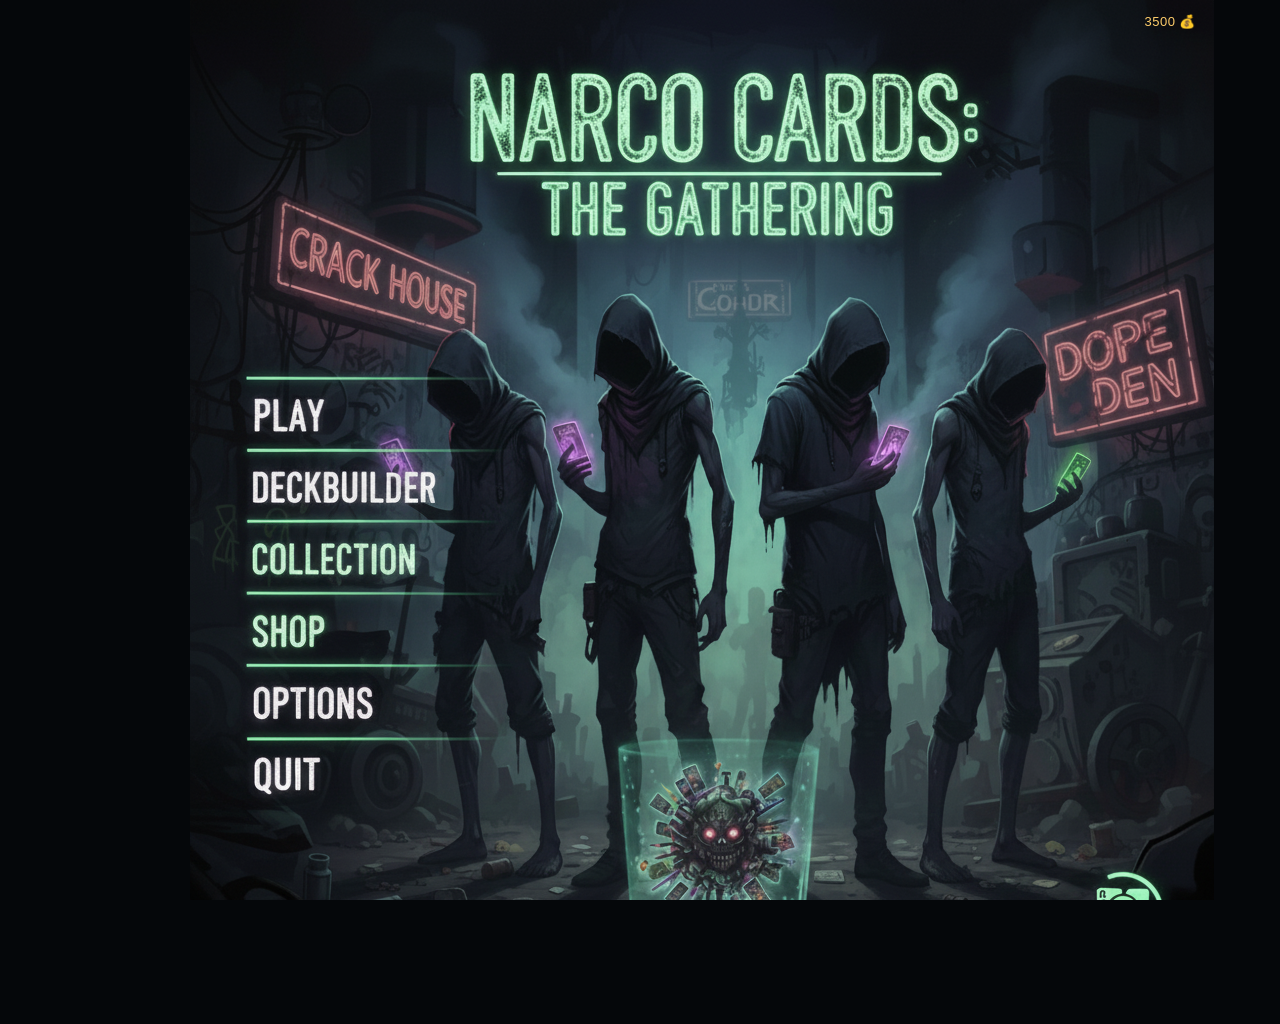
==== index.html @ 759e8625 "Add index.html for GitHub Pages" ====
<!DOCTYPE html>
<html lang="de">
<head>
    <meta charset="UTF-8">
    <meta name="viewport" content="width=device-width, initial-scale=1.0">
    <title>Card Game</title>
    <script>
        // Redirect to the main game file
        window.location.href = './narco-cards-standalone.html';
    </script>
</head>
<body>
    <p>Weiterleitung zum Spiel...</p>
</body>
</html>
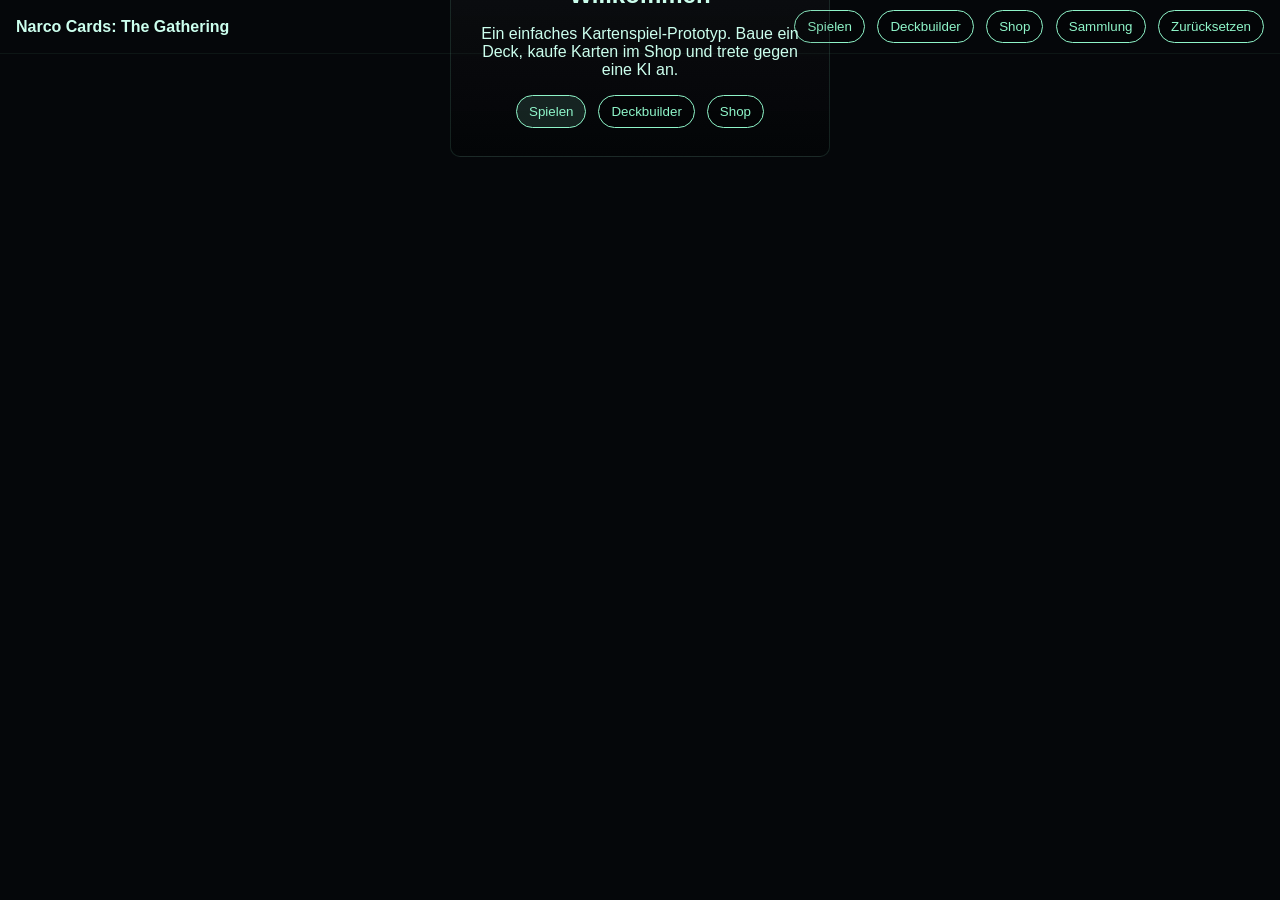
==== commit b3801c81: "feat: initial full-game prototype (index, css, js, README)" ====
--- a/index.html
+++ b/index.html
@@ -1,15 +1,84 @@
-<!DOCTYPE html>
+<!doctype html>
 <html lang="de">
 <head>
-    <meta charset="UTF-8">
-    <meta name="viewport" content="width=device-width, initial-scale=1.0">
-    <title>Card Game</title>
-    <script>
-        // Redirect to the main game file
-        window.location.href = './narco-cards-standalone.html';
-    </script>
+  <meta charset="utf-8">
+  <meta name="viewport" content="width=device-width,initial-scale=1">
+  <title>Narco Cards: The Gathering — Prototype</title>
+  <link rel="stylesheet" href="css/style.css">
 </head>
 <body>
-    <p>Weiterleitung zum Spiel...</p>
+  <div id="app" class="app">
+    <header class="hud">
+      <div class="title">Narco Cards: The Gathering</div>
+      <div class="hud-actions">
+        <button id="btn-play" class="pill-btn">Spielen</button>
+        <button id="btn-deck" class="pill-btn">Deckbuilder</button>
+        <button id="btn-shop" class="pill-btn">Shop</button>
+        <button id="btn-collection" class="pill-btn">Sammlung</button>
+        <button id="btn-reset" class="pill-btn">Zurücksetzen</button>
+      </div>
+    </header>
+
+    <main class="stage">
+      <!-- Main Menu / Intro -->
+      <section id="screen-menu" class="screen active">
+        <div class="menu-card">
+          <h2>Willkommen</h2>
+          <p>Ein einfaches Kartenspiel-Prototyp. Baue ein Deck, kaufe Karten im Shop und trete gegen eine KI an.</p>
+          <div class="menu-actions">
+            <button id="menu-play" class="pill-btn primary">Spielen</button>
+            <button id="menu-deck" class="pill-btn">Deckbuilder</button>
+            <button id="menu-shop" class="pill-btn">Shop</button>
+          </div>
+        </div>
+      </section>
+
+      <!-- Battle Screen -->
+      <section id="screen-battle" class="screen">
+        <div class="battle-wrap">
+          <div class="player-area">
+            <div class="player-stats">
+              <div><strong id="player-name">Spieler</strong></div>
+              <div>LP: <span id="player-hp">30</span></div>
+              <div>Mana: <span id="player-mana">0</span>/<span id="player-maxmana">0</span></div>
+              <div>Credits: <span id="player-credits">0</span></div>
+            </div>
+            <div class="hand" id="player-hand"></div>
+            <div class="battle-controls">
+              <button id="btn-endturn" class="pill-btn">Beenden</button>
+              <button id="btn-surrender" class="pill-btn">Aufgeben</button>
+            </div>
+          </div>
+
+          <div class="opponent-area">
+            <div class="opponent-stats">
+              <div><strong>Gegner (KI)</strong></div>
+              <div>LP: <span id="ai-hp">30</span></div>
+              <div>Mana: <span id="ai-mana">0</span>/<span id="ai-maxmana">0</span></div>
+            </div>
+            <div class="ai-hand" id="ai-hand"></div>
+          </div>
+
+          <div class="log" id="game-log"></div>
+        </div>
+      </section>
+
+      <!-- Deckbuilder / Collection / Shop overlays -->
+      <aside id="overlay" class="overlay">
+        <div class="overlay-header">
+          <h2 id="overlay-title">Overlay</h2>
+          <div>
+            <button id="overlay-close" class="pill-btn">Schließen</button>
+          </div>
+        </div>
+        <div class="overlay-body" id="overlay-body"></div>
+      </aside>
+
+    </main>
+
+    <div id="toast" class="toast" role="status" aria-live="polite"></div>
+  </div>
+
+  <script src="js/game.js"></script>
 </body>
 </html>
--- a/css/style.css
+++ b/css/style.css
@@ -0,0 +1,33 @@
+:root{
+  --bg:#05070a; --neon:#8ff5c9; --muted:#cfe;
+}
+*{box-sizing:border-box}
+html,body,#app{height:100%;}
+body{margin:0;background:var(--bg);color:var(--muted);font-family:Segoe UI,Arial,Helvetica,sans-serif;display:flex;flex-direction:column}
+.hud{display:flex;align-items:center;justify-content:space-between;padding:10px 16px;border-bottom:1px solid rgba(143,245,201,0.06)}
+.title{font-weight:700}
+.hud .pill-btn{margin-left:8px}
+.stage{flex:1;display:flex;align-items:center;justify-content:center;position:relative}
+.screen{position:absolute;inset:0;display:none;align-items:center;justify-content:center}
+.screen.active{display:flex}
+.menu-card{background:linear-gradient(180deg, rgba(255,255,255,0.03), rgba(0,0,0,0.25));padding:28px;border-radius:10px;border:1px solid rgba(143,245,201,0.12);width:380px;text-align:center}
+.menu-card h2{margin:0 0 12px 0}
+.menu-actions{display:flex;gap:12px;justify-content:center;margin-top:12px}
+.pill-btn{background:rgba(0,0,0,0.3);border:1px solid var(--neon);color:var(--neon);padding:8px 12px;border-radius:999px;cursor:pointer}
+.pill-btn.primary{background:rgba(143,245,201,0.12)}
+.overlay{position:fixed;inset:6% 6% 6% 6%;background:var(--bg);border-radius:8px;border:1px solid rgba(143,245,201,0.08);display:none;flex-direction:column;z-index:1000}
+.overlay.active{display:flex}
+.overlay-header{display:flex;justify-content:space-between;padding:12px 16px;border-bottom:1px solid rgba(143,245,201,0.04)}
+.overlay-body{padding:14px;overflow:auto}
+.card-grid{display:grid;grid-template-columns:repeat(auto-fit,minmax(140px,1fr));gap:12px}
+.tc-card{background:linear-gradient(180deg, rgba(255,255,255,0.02), rgba(0,0,0,0.25));padding:10px;border-radius:8px;border:1px solid rgba(143,245,201,0.06);cursor:pointer}
+.tc-card .name{font-weight:700}
+.tc-card .meta{font-size:13px;color:var(--muted);margin-top:6px}
+.hand{display:flex;gap:8px;padding:12px;min-height:120px;align-items:flex-end}
+.hand .tc-card{min-width:110px}
+.battle-wrap{display:flex;flex-direction:column;gap:18px;width:100%;max-width:980px;padding:12px}
+.player-area,.opponent-area{background:rgba(255,255,255,0.02);padding:12px;border-radius:8px;border:1px solid rgba(143,245,201,0.03)}
+.player-stats,.opponent-stats{display:flex;gap:12px;align-items:center}
+.log{margin-top:8px;background:rgba(0,0,0,0.28);padding:8px;border-radius:6px;height:140px;overflow:auto}
+.toast{position:fixed;left:50%;bottom:36px;transform:translateX(-50%);background:rgba(10,20,16,0.94);padding:10px 16px;border-radius:6px;border:1px solid var(--neon);display:none}
+@media (max-width:640px){.menu-card{width:92%}.card-grid{grid-template-columns:repeat(auto-fit,minmax(120px,1fr))}}
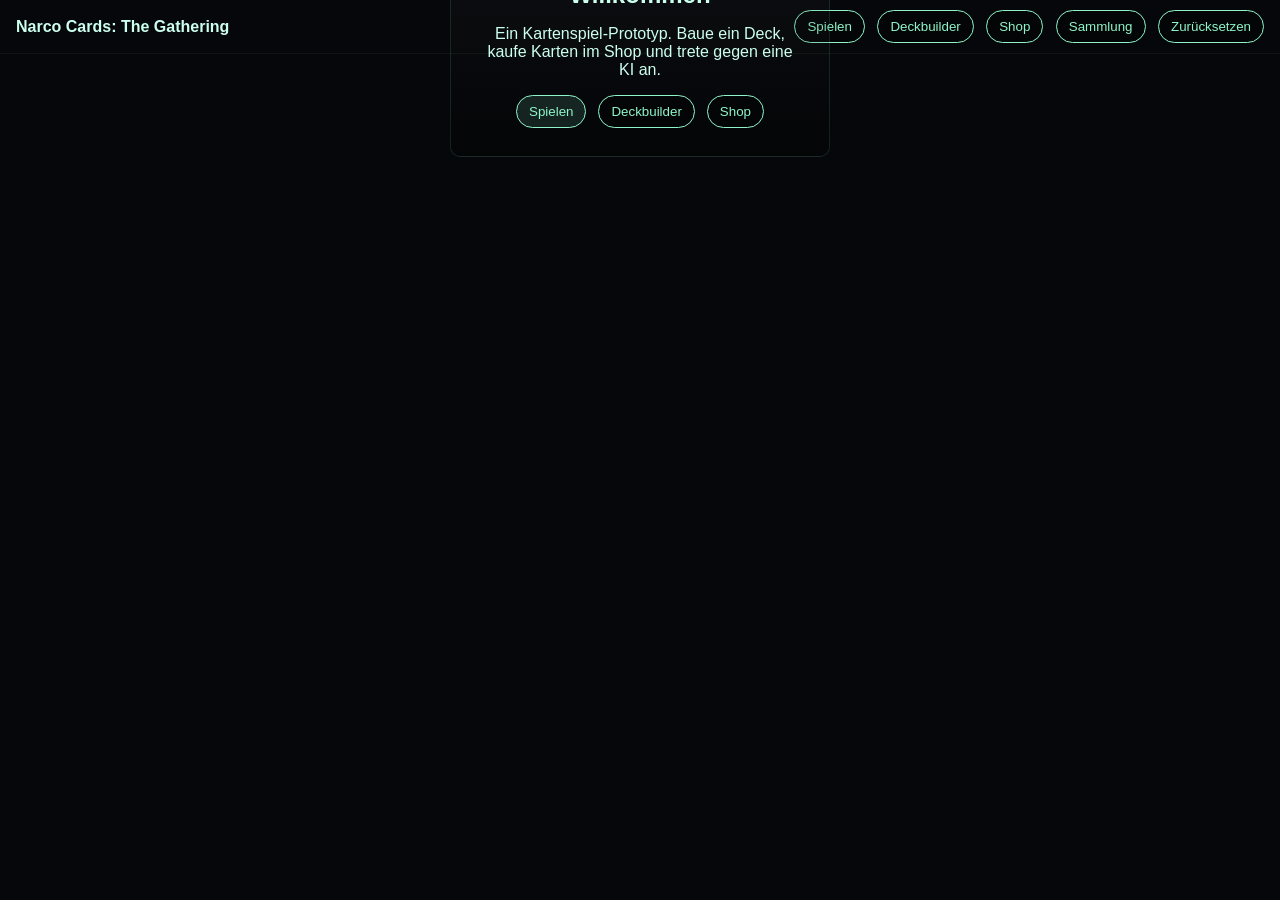
==== commit da8951da: "feat: improve battle engine (board mechanics), drag-drop deckbuilder, AI attacks, UI updates" ====
--- a/index.html
+++ b/index.html
@@ -24,7 +24,7 @@
       <section id="screen-menu" class="screen active">
         <div class="menu-card">
           <h2>Willkommen</h2>
-          <p>Ein einfaches Kartenspiel-Prototyp. Baue ein Deck, kaufe Karten im Shop und trete gegen eine KI an.</p>
+          <p>Ein Kartenspiel-Prototyp. Baue ein Deck, kaufe Karten im Shop und trete gegen eine KI an.</p>
           <div class="menu-actions">
             <button id="menu-play" class="pill-btn primary">Spielen</button>
             <button id="menu-deck" class="pill-btn">Deckbuilder</button>
@@ -36,6 +36,24 @@
       <!-- Battle Screen -->
       <section id="screen-battle" class="screen">
         <div class="battle-wrap">
+          <div class="opponent-area">
+            <div class="opponent-stats">
+              <div><strong>Gegner (KI)</strong></div>
+              <div>LP: <span id="ai-hp">30</span></div>
+              <div>Mana: <span id="ai-mana">0</span>/<span id="ai-maxmana">0</span></div>
+            </div>
+            <div class="board" id="ai-board"></div>
+            <div class="ai-hand" id="ai-hand"></div>
+          </div>
+
+          <div class="log-and-controls">
+            <div class="log" id="game-log"></div>
+            <div class="battle-controls">
+              <button id="btn-endturn" class="pill-btn">Beenden</button>
+              <button id="btn-surrender" class="pill-btn">Aufgeben</button>
+            </div>
+          </div>
+
           <div class="player-area">
             <div class="player-stats">
               <div><strong id="player-name">Spieler</strong></div>
@@ -43,23 +61,9 @@
               <div>Mana: <span id="player-mana">0</span>/<span id="player-maxmana">0</span></div>
               <div>Credits: <span id="player-credits">0</span></div>
             </div>
+            <div class="board" id="player-board"></div>
             <div class="hand" id="player-hand"></div>
-            <div class="battle-controls">
-              <button id="btn-endturn" class="pill-btn">Beenden</button>
-              <button id="btn-surrender" class="pill-btn">Aufgeben</button>
-            </div>
           </div>
-
-          <div class="opponent-area">
-            <div class="opponent-stats">
-              <div><strong>Gegner (KI)</strong></div>
-              <div>LP: <span id="ai-hp">30</span></div>
-              <div>Mana: <span id="ai-mana">0</span>/<span id="ai-maxmana">0</span></div>
-            </div>
-            <div class="ai-hand" id="ai-hand"></div>
-          </div>
-
-          <div class="log" id="game-log"></div>
         </div>
       </section>
 
--- a/css/style.css
+++ b/css/style.css
@@ -25,9 +25,15 @@
 .tc-card .meta{font-size:13px;color:var(--muted);margin-top:6px}
 .hand{display:flex;gap:8px;padding:12px;min-height:120px;align-items:flex-end}
 .hand .tc-card{min-width:110px}
-.battle-wrap{display:flex;flex-direction:column;gap:18px;width:100%;max-width:980px;padding:12px}
-.player-area,.opponent-area{background:rgba(255,255,255,0.02);padding:12px;border-radius:8px;border:1px solid rgba(143,245,201,0.03)}
+.battle-wrap{display:grid;grid-template-columns:1fr 320px 1fr;gap:16px;width:100%;max-width:1100px;padding:12px}
+.player-area,.opponent-area{background:rgba(255,255,255,0.02);padding:12px;border-radius:8px;border:1px solid rgba(143,245,201,0.03);display:flex;flex-direction:column;gap:8px}
+.board{display:flex;gap:8px;min-height:96px;align-items:flex-end}
+.board .unit{background:linear-gradient(180deg, rgba(255,255,255,0.02), rgba(0,0,0,0.2));padding:8px;border-radius:8px;border:1px solid rgba(143,245,201,0.04);min-width:90px;text-align:center;cursor:pointer}
+.board .unit.dead{opacity:0.4;text-decoration:line-through}
 .player-stats,.opponent-stats{display:flex;gap:12px;align-items:center}
-.log{margin-top:8px;background:rgba(0,0,0,0.28);padding:8px;border-radius:6px;height:140px;overflow:auto}
+.log-and-controls{display:flex;flex-direction:column;gap:12px}
+.log{background:rgba(0,0,0,0.28);padding:8px;border-radius:6px;height:220px;overflow:auto}
+.battle-controls{display:flex;gap:8px;justify-content:center}
 .toast{position:fixed;left:50%;bottom:36px;transform:translateX(-50%);background:rgba(10,20,16,0.94);padding:10px 16px;border-radius:6px;border:1px solid var(--neon);display:none}
-@media (max-width:640px){.menu-card{width:92%}.card-grid{grid-template-columns:repeat(auto-fit,minmax(120px,1fr))}}+@media (max-width:960px){.battle-wrap{grid-template-columns:1fr 280px 1fr}}
+@media (max-width:700px){.battle-wrap{grid-template-columns:1fr;}.log{height:140px}}
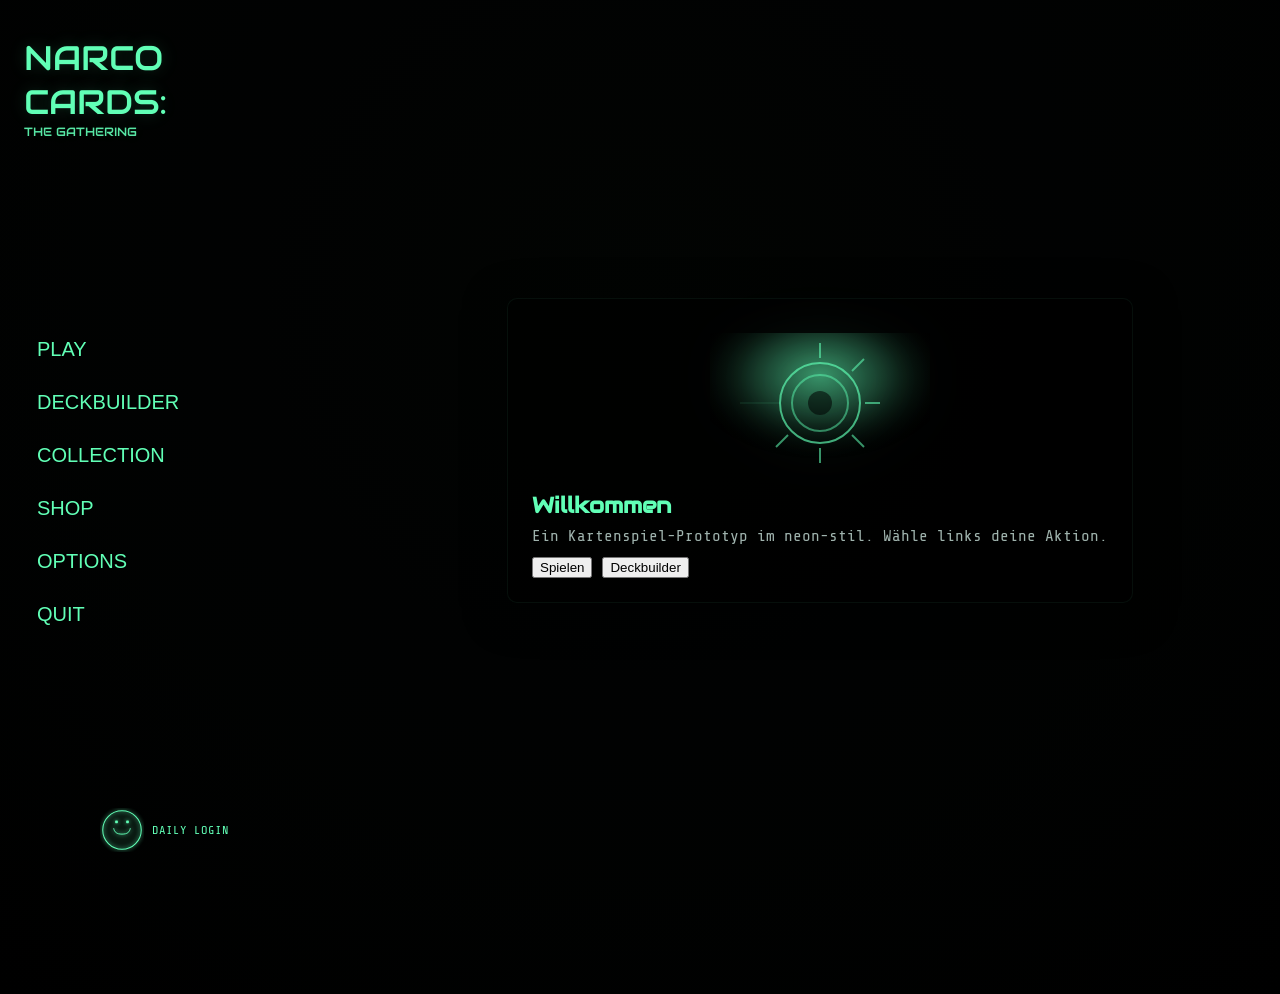
==== commit a295596b: "style: apply full neon turquoise redesign, black background, add holo + daily SVG assets" ====
--- a/index.html
+++ b/index.html
@@ -4,41 +4,56 @@
   <meta charset="utf-8">
   <meta name="viewport" content="width=device-width,initial-scale=1">
   <title>Narco Cards: The Gathering — Prototype</title>
+  <link href="https://fonts.googleapis.com/css2?family=Audiowide&family=Share+Tech+Mono&display=swap" rel="stylesheet">
   <link rel="stylesheet" href="css/style.css">
 </head>
-<body>
+<body class="neon-bg">
   <div id="app" class="app">
-    <header class="hud">
-      <div class="title">Narco Cards: The Gathering</div>
-      <div class="hud-actions">
-        <button id="btn-play" class="pill-btn">Spielen</button>
-        <button id="btn-deck" class="pill-btn">Deckbuilder</button>
-        <button id="btn-shop" class="pill-btn">Shop</button>
-        <button id="btn-collection" class="pill-btn">Sammlung</button>
-        <button id="btn-reset" class="pill-btn">Zurücksetzen</button>
+    <aside class="main-menu">
+      <div class="menu-top">
+        <div class="logo">NARCO CARDS:<span class="sub"> THE GATHERING</span></div>
       </div>
-    </header>
+      <nav class="menu-list">
+        <button id="menu-play" class="menu-item">PLAY</button>
+        <button id="menu-deck" class="menu-item">DECKBUILDER</button>
+        <button id="btn-collection" class="menu-item">COLLECTION</button>
+        <button id="btn-shop" class="menu-item">SHOP</button>
+        <button id="btn-options" class="menu-item">OPTIONS</button>
+        <button id="btn-quit" class="menu-item">QUIT</button>
+      </nav>
+      <div class="menu-footer">
+        <div class="daily">
+          <img src="assets/daily.svg" alt="daily" class="daily-icon">
+          <div class="daily-text">DAILY LOGIN</div>
+        </div>
+      </div>
+    </aside>
 
     <main class="stage">
-      <!-- Main Menu / Intro -->
-      <section id="screen-menu" class="screen active">
-        <div class="menu-card">
+      <!-- Background container (artwork implied) -->
+      <div class="stage-art"></div>
+
+      <!-- Main Menu Screen (centered but dim, user triggered by left menu) -->
+      <section id="screen-menu" class="screen active neon-screen">
+        <div class="menu-card neon-card">
+          <div class="holo-pedestal">
+            <img src="assets/holo.svg" alt="holo" class="holo-svg">
+          </div>
           <h2>Willkommen</h2>
-          <p>Ein Kartenspiel-Prototyp. Baue ein Deck, kaufe Karten im Shop und trete gegen eine KI an.</p>
+          <p>Ein Kartenspiel-Prototyp im neon-stil. Wähle links deine Aktion.</p>
           <div class="menu-actions">
-            <button id="menu-play" class="pill-btn primary">Spielen</button>
-            <button id="menu-deck" class="pill-btn">Deckbuilder</button>
-            <button id="menu-shop" class="pill-btn">Shop</button>
+            <button id="btn-play" class="pill-btn primary">Spielen</button>
+            <button id="btn-deck2" class="pill-btn">Deckbuilder</button>
           </div>
         </div>
       </section>
 
       <!-- Battle Screen -->
       <section id="screen-battle" class="screen">
-        <div class="battle-wrap">
+        <div class="battle-wrap neon-panel">
           <div class="opponent-area">
             <div class="opponent-stats">
-              <div><strong>Gegner (KI)</strong></div>
+              <div class="title-small">Gegner (KI)</div>
               <div>LP: <span id="ai-hp">30</span></div>
               <div>Mana: <span id="ai-mana">0</span>/<span id="ai-maxmana">0</span></div>
             </div>
@@ -47,7 +62,7 @@
           </div>
 
           <div class="log-and-controls">
-            <div class="log" id="game-log"></div>
+            <div class="log neon-log" id="game-log"></div>
             <div class="battle-controls">
               <button id="btn-endturn" class="pill-btn">Beenden</button>
               <button id="btn-surrender" class="pill-btn">Aufgeben</button>
@@ -56,19 +71,19 @@
 
           <div class="player-area">
             <div class="player-stats">
-              <div><strong id="player-name">Spieler</strong></div>
+              <div class="title-small"><strong id="player-name">Spieler</strong></div>
               <div>LP: <span id="player-hp">30</span></div>
               <div>Mana: <span id="player-mana">0</span>/<span id="player-maxmana">0</span></div>
               <div>Credits: <span id="player-credits">0</span></div>
             </div>
-            <div class="board" id="player-board"></div>
+            <div class="board neon-board" id="player-board"></div>
             <div class="hand" id="player-hand"></div>
           </div>
         </div>
       </section>
 
-      <!-- Deckbuilder / Collection / Shop overlays -->
-      <aside id="overlay" class="overlay">
+      <!-- Overlay -->
+      <aside id="overlay" class="overlay neon-overlay">
         <div class="overlay-header">
           <h2 id="overlay-title">Overlay</h2>
           <div>
--- a/css/style.css
+++ b/css/style.css
@@ -1,39 +1,79 @@
 :root{
-  --bg:#05070a; --neon:#8ff5c9; --muted:#cfe;
+  --bg:#000000; /* black background as requested */
+  --neon:#61ffb6; /* main turquoise */
+  --neon-2:#39f0c0; /* brighter accent */
+  --accent:#7bf0ff;
+  --muted:#9fb3ad;
 }
 *{box-sizing:border-box}
-html,body,#app{height:100%;}
-body{margin:0;background:var(--bg);color:var(--muted);font-family:Segoe UI,Arial,Helvetica,sans-serif;display:flex;flex-direction:column}
-.hud{display:flex;align-items:center;justify-content:space-between;padding:10px 16px;border-bottom:1px solid rgba(143,245,201,0.06)}
-.title{font-weight:700}
-.hud .pill-btn{margin-left:8px}
-.stage{flex:1;display:flex;align-items:center;justify-content:center;position:relative}
-.screen{position:absolute;inset:0;display:none;align-items:center;justify-content:center}
+html,body,#app{height:100%}
+body{margin:0;background:var(--bg);font-family: 'Share Tech Mono', monospace;color:var(--neon);overflow:hidden}
+
+/* Left vertical menu */
+.main-menu{position:fixed;left:24px;top:36px;width:280px;bottom:36px;display:flex;flex-direction:column;justify-content:space-between;z-index:30}
+.main-menu .logo{font-family:'Audiowide', cursive;font-size:34px;color:var(--neon);text-shadow:0 0 18px rgba(97,255,182,0.18),0 0 6px rgba(97,255,182,0.06);}
+.main-menu .logo .sub{display:block;font-size:12px;opacity:0.9}
+.menu-list{margin-top:28px;display:flex;flex-direction:column;gap:18px}
+.menu-item{background:transparent;border:none;color:var(--neon);font-size:20px;text-align:left;padding:6px 10px;cursor:pointer;border-left:3px solid transparent;transition:all .12s ease}
+.menu-item:hover{border-left-color:var(--neon-2);transform:translateX(6px);text-shadow:0 0 18px rgba(97,255,182,0.25)}
+.menu-footer{font-size:12px;color:var(--accent);text-align:center;padding:12px 0}
+.daily{display:flex;align-items:center;gap:8px;justify-content:center}
+.daily-icon{width:44px;height:44px}
+.daily-text{font-size:12px;color:var(--neon);letter-spacing:1px}
+
+/* Stage/Background */
+.stage{position:relative;min-height:100vh;padding-left:360px}
+.stage-art{position:absolute;inset:0;background-color:#000;background-image:radial-gradient(circle at 50% 30%, rgba(97,255,182,0.02), rgba(0,0,0,0.6));background-size:cover;filter:brightness(.8);}
+
+/* Grid overlay to mimic blueprint */
+.stage:before{content:"";position:absolute;inset:0;background-image:linear-gradient(rgba(97,255,182,0.02) 1px, transparent 1px), linear-gradient(90deg, rgba(97,255,182,0.02) 1px, transparent 1px);background-size:64px 64px;mix-blend-mode:overlay;pointer-events:none;opacity:0.9}
+
+/* Screens */
+.screen{position:relative;min-height:100vh;display:none;align-items:center;justify-content:center;padding:48px}
 .screen.active{display:flex}
-.menu-card{background:linear-gradient(180deg, rgba(255,255,255,0.03), rgba(0,0,0,0.25));padding:28px;border-radius:10px;border:1px solid rgba(143,245,201,0.12);width:380px;text-align:center}
-.menu-card h2{margin:0 0 12px 0}
-.menu-actions{display:flex;gap:12px;justify-content:center;margin-top:12px}
-.pill-btn{background:rgba(0,0,0,0.3);border:1px solid var(--neon);color:var(--neon);padding:8px 12px;border-radius:999px;cursor:pointer}
-.pill-btn.primary{background:rgba(143,245,201,0.12)}
-.overlay{position:fixed;inset:6% 6% 6% 6%;background:var(--bg);border-radius:8px;border:1px solid rgba(143,245,201,0.08);display:none;flex-direction:column;z-index:1000}
-.overlay.active{display:flex}
-.overlay-header{display:flex;justify-content:space-between;padding:12px 16px;border-bottom:1px solid rgba(143,245,201,0.04)}
-.overlay-body{padding:14px;overflow:auto}
-.card-grid{display:grid;grid-template-columns:repeat(auto-fit,minmax(140px,1fr));gap:12px}
-.tc-card{background:linear-gradient(180deg, rgba(255,255,255,0.02), rgba(0,0,0,0.25));padding:10px;border-radius:8px;border:1px solid rgba(143,245,201,0.06);cursor:pointer}
+
+/* Neon card */
+.menu-card{background:linear-gradient(180deg, rgba(0,0,0,0.55), rgba(0,0,0,0.65));padding:24px;border-radius:10px;border:1px solid rgba(97,255,182,0.06);box-shadow:0 8px 40px rgba(0,0,0,0.7)}
+.menu-card h2{font-family:'Audiowide';font-size:22px;color:var(--neon);margin:0 0 8px}
+.menu-card p{color:var(--muted);margin:0}
+.menu-actions{margin-top:12px;display:flex;gap:10px}
+
+/* Holographic pedestal */
+.holo-pedestal{width:240px;height:160px;margin:0 auto 8px auto;display:flex;align-items:center;justify-content:center}
+.holo-svg{width:220px;height:140px;filter:drop-shadow(0 0 28px rgba(97,255,182,0.18))}
+
+/* Battle layout */
+.battle-wrap{display:grid;grid-template-columns:1fr 360px 1fr;gap:18px;width:calc(100% - 360px);max-width:1200px;margin:auto;z-index:20}
+.neon-panel{background:linear-gradient(180deg, rgba(0,0,0,0.35), rgba(0,0,0,0.45));border-radius:10px;padding:12px;border:1px solid rgba(97,255,182,0.06);box-shadow:0 10px 40px rgba(0,0,0,0.6)}
+.title-small{font-size:13px;color:var(--neon-2)}
+.board{display:flex;gap:10px;min-height:100px;align-items:flex-end}
+.board .unit{background:linear-gradient(180deg, rgba(0,0,0,0.35), rgba(0,0,0,0.6));border-radius:8px;padding:8px;min-width:96px;text-align:center;border:1px solid rgba(97,255,182,0.06);box-shadow:0 6px 12px rgba(0,0,0,0.6);color:var(--neon)}
+.board .unit.can-attack{outline:2px solid rgba(97,255,182,0.14)}
+.hand{display:flex;gap:10px;padding:12px;min-height:120px;align-items:flex-end}
+.tc-card{background:linear-gradient(180deg, rgba(10,20,18,0.05), rgba(0,0,0,0.6));padding:10px;border-radius:6px;border:1px solid rgba(97,255,182,0.04);cursor:pointer;color:var(--neon)}
 .tc-card .name{font-weight:700}
-.tc-card .meta{font-size:13px;color:var(--muted);margin-top:6px}
-.hand{display:flex;gap:8px;padding:12px;min-height:120px;align-items:flex-end}
-.hand .tc-card{min-width:110px}
-.battle-wrap{display:grid;grid-template-columns:1fr 320px 1fr;gap:16px;width:100%;max-width:1100px;padding:12px}
-.player-area,.opponent-area{background:rgba(255,255,255,0.02);padding:12px;border-radius:8px;border:1px solid rgba(143,245,201,0.03);display:flex;flex-direction:column;gap:8px}
-.board{display:flex;gap:8px;min-height:96px;align-items:flex-end}
-.board .unit{background:linear-gradient(180deg, rgba(255,255,255,0.02), rgba(0,0,0,0.2));padding:8px;border-radius:8px;border:1px solid rgba(143,245,201,0.04);min-width:90px;text-align:center;cursor:pointer}
-.board .unit.dead{opacity:0.4;text-decoration:line-through}
-.player-stats,.opponent-stats{display:flex;gap:12px;align-items:center}
-.log-and-controls{display:flex;flex-direction:column;gap:12px}
-.log{background:rgba(0,0,0,0.28);padding:8px;border-radius:6px;height:220px;overflow:auto}
-.battle-controls{display:flex;gap:8px;justify-content:center}
-.toast{position:fixed;left:50%;bottom:36px;transform:translateX(-50%);background:rgba(10,20,16,0.94);padding:10px 16px;border-radius:6px;border:1px solid var(--neon);display:none}
-@media (max-width:960px){.battle-wrap{grid-template-columns:1fr 280px 1fr}}
-@media (max-width:700px){.battle-wrap{grid-template-columns:1fr;}.log{height:140px}}
+.tc-card:hover{transform:translateY(-6px);box-shadow:0 14px 36px rgba(97,255,182,0.12);border-color:var(--neon-2);filter:brightness(1.03)}
+
+/* ATK/HP badges */
+.badge-atk,.badge-hp{position:absolute;bottom:8px;padding:4px 6px;border-radius:6px;font-weight:700;font-size:12px;background:rgba(0,0,0,0.5);border:1px solid rgba(97,255,182,0.06);color:var(--neon)}
+.badge-atk{left:8px}
+.badge-hp{right:8px}
+
+/* Log */
+.neon-log{background:linear-gradient(180deg, rgba(0,0,0,0.25), rgba(0,0,0,0.35));border:1px solid rgba(97,255,182,0.04);padding:12px;border-radius:8px;height:220px;overflow:auto}
+
+/* Overlay */
+.overlay.neon-overlay{border:1px solid rgba(97,255,182,0.08);box-shadow:0 10px 40px rgba(0,0,0,0.6)}
+.overlay-header h2{font-family:'Audiowide';color:var(--neon)}
+.overlay-body{color:var(--muted)}
+
+/* Toast */
+.toast{position:fixed;left:50%;bottom:36px;transform:translateX(-50%);background:rgba(6,14,12,0.95);padding:10px 16px;border-radius:6px;border:1px solid var(--neon);display:none;color:var(--neon)}
+
+/* Small animations */
+@keyframes neonFlicker{0%{opacity:1;filter:drop-shadow(0 0 18px rgba(97,255,182,0.12))}50%{opacity:.95;filter:drop-shadow(0 0 10px rgba(97,255,182,0.08))}100%{opacity:1;filter:drop-shadow(0 0 18px rgba(97,255,182,0.12))}}
+.logo{animation:neonFlicker 3.2s infinite ease-in-out}
+
+/* Responsive */
+@media (max-width:900px){.main-menu{left:12px;width:220px}.battle-wrap{grid-template-columns:1fr 260px 1fr;width:calc(100% - 260px)}}
+@media (max-width:700px){.stage{padding-left:0}.main-menu{position:relative;width:100%;display:flex;flex-direction:row;gap:12px;padding:12px;top:12px}.battle-wrap{grid-template-columns:1fr;gap:8px;width:100%;padding:12px}}
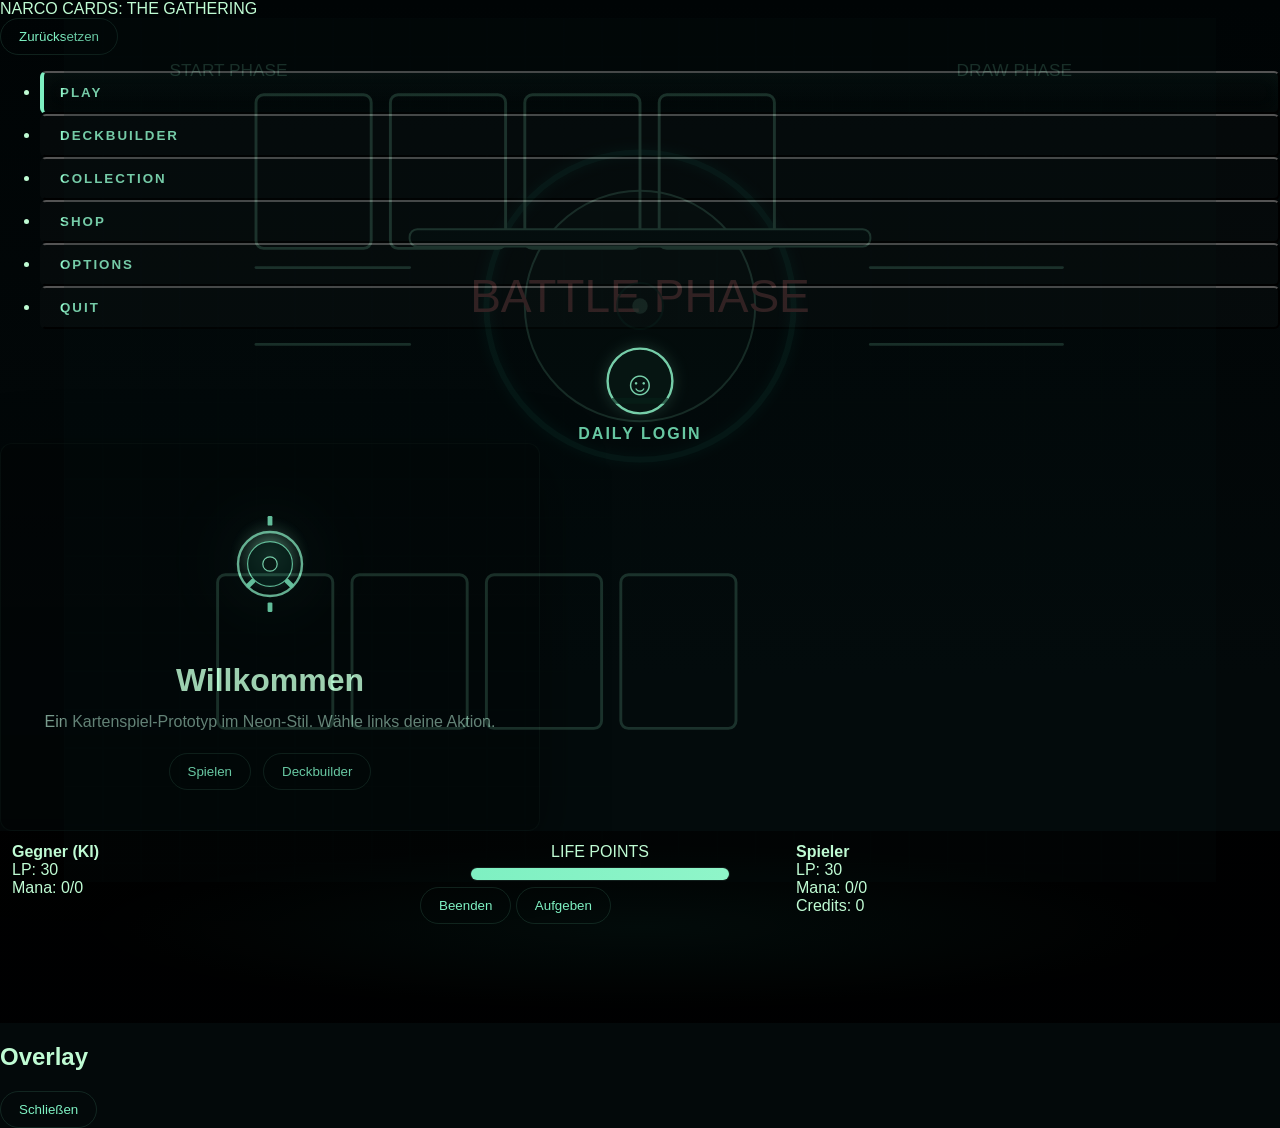
==== commit c2fa73f9: "design: add battleboard diagram and integrate into battle screen; update styles and index" ====
--- a/index.html
+++ b/index.html
@@ -4,56 +4,63 @@
   <meta charset="utf-8">
   <meta name="viewport" content="width=device-width,initial-scale=1">
   <title>Narco Cards: The Gathering — Prototype</title>
-  <link href="https://fonts.googleapis.com/css2?family=Audiowide&family=Share+Tech+Mono&display=swap" rel="stylesheet">
+  <link rel="stylesheet" href="css/menu-style.css">
   <link rel="stylesheet" href="css/style.css">
 </head>
-<body class="neon-bg">
+<body>
   <div id="app" class="app">
-    <aside class="main-menu">
-      <div class="menu-top">
-        <div class="logo">NARCO CARDS:<span class="sub"> THE GATHERING</span></div>
+    <header class="hud">
+      <div class="title">NARCO CARDS: <span class="subtitle">THE GATHERING</span></div>
+      <div class="hud-actions">
+        <button id="btn-reset" class="pill-btn">Zurücksetzen</button>
       </div>
-      <nav class="menu-list">
-        <button id="menu-play" class="menu-item">PLAY</button>
-        <button id="menu-deck" class="menu-item">DECKBUILDER</button>
-        <button id="btn-collection" class="menu-item">COLLECTION</button>
-        <button id="btn-shop" class="menu-item">SHOP</button>
-        <button id="btn-options" class="menu-item">OPTIONS</button>
-        <button id="btn-quit" class="menu-item">QUIT</button>
-      </nav>
-      <div class="menu-footer">
-        <div class="daily">
-          <img src="assets/daily.svg" alt="daily" class="daily-icon">
-          <div class="daily-text">DAILY LOGIN</div>
-        </div>
-      </div>
-    </aside>
+    </header>
 
     <main class="stage">
-      <!-- Background container (artwork implied) -->
-      <div class="stage-art"></div>
+      <!-- Main Menu / Intro with left vertical menu to match design -->
+      <section id="screen-menu" class="screen active menu-screen">
+        <div class="menu-left">
+          <ul class="menu-list">
+            <li><button id="menu-play" class="left-item active">PLAY</button></li>
+            <li><button id="menu-deck" class="left-item">DECKBUILDER</button></li>
+            <li><button id="menu-collection" class="left-item">COLLECTION</button></li>
+            <li><button id="menu-shop" class="left-item">SHOP</button></li>
+            <li><button id="menu-options" class="left-item">OPTIONS</button></li>
+            <li><button id="menu-quit" class="left-item">QUIT</button></li>
+          </ul>
+          <div class="daily-wrap">
+            <img src="assets/daily.svg" alt="Daily" class="daily-svg">
+            <div class="daily-text" id="daily-login">DAILY LOGIN</div>
+          </div>
+        </div>
 
-      <!-- Main Menu Screen (centered but dim, user triggered by left menu) -->
-      <section id="screen-menu" class="screen active neon-screen">
-        <div class="menu-card neon-card">
-          <div class="holo-pedestal">
-            <img src="assets/holo.svg" alt="holo" class="holo-svg">
+        <div class="menu-center">
+          <!-- central art / hologram -->
+          <div class="holo-card">
+            <img src="assets/holo.svg" alt="Hologramm" class="holo-img">
+            <h1>Willkommen</h1>
+            <p>Ein Kartenspiel‑Prototyp im Neon‑Stil. Wähle links deine Aktion.</p>
+            <div class="cta-row">
+              <button id="start-play" class="pill-btn">Spielen</button>
+              <button id="open-deck" class="pill-btn">Deckbuilder</button>
+            </div>
           </div>
-          <h2>Willkommen</h2>
-          <p>Ein Kartenspiel-Prototyp im neon-stil. Wähle links deine Aktion.</p>
-          <div class="menu-actions">
-            <button id="btn-play" class="pill-btn primary">Spielen</button>
-            <button id="btn-deck2" class="pill-btn">Deckbuilder</button>
-          </div>
+        </div>
+
+        <div class="menu-right">
+          <!-- optional right visual, left intentionally empty to match art focus -->
         </div>
       </section>
 
       <!-- Battle Screen -->
       <section id="screen-battle" class="screen">
-        <div class="battle-wrap neon-panel">
+        <!-- battleboard diagram as background layer -->
+        <img src="assets/battleboard.svg" alt="Battle Diagram" class="battle-diagram" aria-hidden="true">
+
+        <div class="battle-wrap">
           <div class="opponent-area">
             <div class="opponent-stats">
-              <div class="title-small">Gegner (KI)</div>
+              <div><strong>Gegner (KI)</strong></div>
               <div>LP: <span id="ai-hp">30</span></div>
               <div>Mana: <span id="ai-mana">0</span>/<span id="ai-maxmana">0</span></div>
             </div>
@@ -62,7 +69,11 @@
           </div>
 
           <div class="log-and-controls">
-            <div class="log neon-log" id="game-log"></div>
+            <div class="life-row">
+              <div class="life-label">LIFE POINTS</div>
+              <div class="life-bar"><div id="life-fill" style="width:100%"></div></div>
+            </div>
+            <div class="log" id="game-log"></div>
             <div class="battle-controls">
               <button id="btn-endturn" class="pill-btn">Beenden</button>
               <button id="btn-surrender" class="pill-btn">Aufgeben</button>
@@ -71,19 +82,19 @@
 
           <div class="player-area">
             <div class="player-stats">
-              <div class="title-small"><strong id="player-name">Spieler</strong></div>
+              <div><strong id="player-name">Spieler</strong></div>
               <div>LP: <span id="player-hp">30</span></div>
               <div>Mana: <span id="player-mana">0</span>/<span id="player-maxmana">0</span></div>
               <div>Credits: <span id="player-credits">0</span></div>
             </div>
-            <div class="board neon-board" id="player-board"></div>
+            <div class="board" id="player-board"></div>
             <div class="hand" id="player-hand"></div>
           </div>
         </div>
       </section>
 
-      <!-- Overlay -->
-      <aside id="overlay" class="overlay neon-overlay">
+      <!-- Deckbuilder / Collection / Shop / Options overlays -->
+      <aside id="overlay" class="overlay">
         <div class="overlay-header">
           <h2 id="overlay-title">Overlay</h2>
           <div>
--- a/css/menu-style.css
+++ b/css/menu-style.css
@@ -0,0 +1,34 @@
+/* Styling to match the provided neon menu design precisely */
+:root{--bg:#020504;--neon:#8ff5c9;--neon-2:#7ef0c2;--accent:#bffbd3;--muted:#9fb3ad}
+*{box-sizing:border-box}
+body{margin:0;background:linear-gradient(180deg,#000405 0%, #03090a 60%);font-family:Segoe UI, Arial, sans-serif;color:var(--accent);}
+.menu-shell{min-height:100vh;display:flex;flex-direction:column}
+.menu-header{padding:14px 18px}
+.title-svg{width:60%;max-width:720px;display:block;margin:0 auto;filter:drop-shadow(0 0 10px rgba(143,245,201,0.25))}
+.menu-topbar{position:fixed;left:12px;top:10px;z-index:60}
+.menu-inline{display:flex;gap:8px}
+.menu-pill{background:rgba(255,255,255,0.06);border-radius:6px;padding:8px 10px;border:1px solid rgba(255,255,255,0.03);color:var(--neon);font-weight:700;cursor:pointer;backdrop-filter: blur(6px)}
+.menu-pill.active{box-shadow:0 6px 28px rgba(126,240,194,0.06);border-color:rgba(126,240,194,0.18);}
+
+.menu-content{display:flex;gap:12px;padding:40px 28px 80px}
+.menu-left-vertical{width:220px;display:flex;flex-direction:column;gap:18px}
+.menu-left-vertical ul{list-style:none;padding:0;margin:0}
+.left-item{display:block;width:100%;text-align:left;padding:12px 16px;border-radius:6px;background:rgba(255,255,255,0.02);border-left:4px solid transparent;color:var(--neon);font-weight:700;letter-spacing:2px;cursor:pointer}
+.left-item.active{border-left-color:var(--neon-2);background:linear-gradient(180deg, rgba(126,240,194,0.03), rgba(0,0,0,0.15));box-shadow:inset 0 0 18px rgba(126,240,194,0.035)}
+.daily-wrap{margin-top:auto;display:flex;flex-direction:column;align-items:center;gap:8px}
+.daily-svg{width:72px;height:72px;filter:drop-shadow(0 0 8px rgba(143,245,201,0.2))}
+.daily-text{color:var(--neon-2);font-weight:700;letter-spacing:2px}
+
+.menu-center-holo{flex:1;display:flex;align-items:flex-start;justify-content:center}
+.holo-card{width:540px;max-width:92%;padding:40px;border-radius:12px;background:linear-gradient(180deg, rgba(0,0,0,0.25), rgba(0,0,0,0.45));border:1px solid rgba(126,240,194,0.04);box-shadow:0 18px 60px rgba(0,0,0,0.6);display:flex;flex-direction:column;align-items:center;gap:10px}
+.holo-img{width:160px;filter:drop-shadow(0 0 40px rgba(126,240,194,0.12))}
+.holo-card h1{margin:8px 0 4px 0;font-size:32px;color:#bffbd3}
+.holo-card p{margin:0;color:rgba(200,255,230,0.6);text-align:center}
+.cta-row{display:flex;gap:12px;margin-top:12px}
+.pill-btn{padding:10px 18px;border-radius:999px;border:1px solid rgba(126,240,194,0.12);background:transparent;color:var(--neon-2);cursor:pointer}
+.pill-btn:hover{background:rgba(126,240,194,0.05)}
+
+/* tooltip visuals */
+.card-tooltip{position:fixed;background:rgba(3,10,8,0.96);color:var(--neon);padding:10px;border-radius:6px;border:1px solid rgba(126,240,194,0.12);max-width:240px;z-index:1200;display:none}
+
+@media (max-width:700px){ .menu-left-vertical{width:86px} .title-svg{width:90%} .holo-card{padding:20px} }
--- a/css/style.css
+++ b/css/style.css
@@ -1,79 +1,10 @@
-:root{
-  --bg:#000000; /* black background as requested */
-  --neon:#61ffb6; /* main turquoise */
-  --neon-2:#39f0c0; /* brighter accent */
-  --accent:#7bf0ff;
-  --muted:#9fb3ad;
-}
-*{box-sizing:border-box}
-html,body,#app{height:100%}
-body{margin:0;background:var(--bg);font-family: 'Share Tech Mono', monospace;color:var(--neon);overflow:hidden}
-
-/* Left vertical menu */
-.main-menu{position:fixed;left:24px;top:36px;width:280px;bottom:36px;display:flex;flex-direction:column;justify-content:space-between;z-index:30}
-.main-menu .logo{font-family:'Audiowide', cursive;font-size:34px;color:var(--neon);text-shadow:0 0 18px rgba(97,255,182,0.18),0 0 6px rgba(97,255,182,0.06);}
-.main-menu .logo .sub{display:block;font-size:12px;opacity:0.9}
-.menu-list{margin-top:28px;display:flex;flex-direction:column;gap:18px}
-.menu-item{background:transparent;border:none;color:var(--neon);font-size:20px;text-align:left;padding:6px 10px;cursor:pointer;border-left:3px solid transparent;transition:all .12s ease}
-.menu-item:hover{border-left-color:var(--neon-2);transform:translateX(6px);text-shadow:0 0 18px rgba(97,255,182,0.25)}
-.menu-footer{font-size:12px;color:var(--accent);text-align:center;padding:12px 0}
-.daily{display:flex;align-items:center;gap:8px;justify-content:center}
-.daily-icon{width:44px;height:44px}
-.daily-text{font-size:12px;color:var(--neon);letter-spacing:1px}
-
-/* Stage/Background */
-.stage{position:relative;min-height:100vh;padding-left:360px}
-.stage-art{position:absolute;inset:0;background-color:#000;background-image:radial-gradient(circle at 50% 30%, rgba(97,255,182,0.02), rgba(0,0,0,0.6));background-size:cover;filter:brightness(.8);}
-
-/* Grid overlay to mimic blueprint */
-.stage:before{content:"";position:absolute;inset:0;background-image:linear-gradient(rgba(97,255,182,0.02) 1px, transparent 1px), linear-gradient(90deg, rgba(97,255,182,0.02) 1px, transparent 1px);background-size:64px 64px;mix-blend-mode:overlay;pointer-events:none;opacity:0.9}
-
-/* Screens */
-.screen{position:relative;min-height:100vh;display:none;align-items:center;justify-content:center;padding:48px}
-.screen.active{display:flex}
-
-/* Neon card */
-.menu-card{background:linear-gradient(180deg, rgba(0,0,0,0.55), rgba(0,0,0,0.65));padding:24px;border-radius:10px;border:1px solid rgba(97,255,182,0.06);box-shadow:0 8px 40px rgba(0,0,0,0.7)}
-.menu-card h2{font-family:'Audiowide';font-size:22px;color:var(--neon);margin:0 0 8px}
-.menu-card p{color:var(--muted);margin:0}
-.menu-actions{margin-top:12px;display:flex;gap:10px}
-
-/* Holographic pedestal */
-.holo-pedestal{width:240px;height:160px;margin:0 auto 8px auto;display:flex;align-items:center;justify-content:center}
-.holo-svg{width:220px;height:140px;filter:drop-shadow(0 0 28px rgba(97,255,182,0.18))}
-
-/* Battle layout */
-.battle-wrap{display:grid;grid-template-columns:1fr 360px 1fr;gap:18px;width:calc(100% - 360px);max-width:1200px;margin:auto;z-index:20}
-.neon-panel{background:linear-gradient(180deg, rgba(0,0,0,0.35), rgba(0,0,0,0.45));border-radius:10px;padding:12px;border:1px solid rgba(97,255,182,0.06);box-shadow:0 10px 40px rgba(0,0,0,0.6)}
-.title-small{font-size:13px;color:var(--neon-2)}
-.board{display:flex;gap:10px;min-height:100px;align-items:flex-end}
-.board .unit{background:linear-gradient(180deg, rgba(0,0,0,0.35), rgba(0,0,0,0.6));border-radius:8px;padding:8px;min-width:96px;text-align:center;border:1px solid rgba(97,255,182,0.06);box-shadow:0 6px 12px rgba(0,0,0,0.6);color:var(--neon)}
-.board .unit.can-attack{outline:2px solid rgba(97,255,182,0.14)}
-.hand{display:flex;gap:10px;padding:12px;min-height:120px;align-items:flex-end}
-.tc-card{background:linear-gradient(180deg, rgba(10,20,18,0.05), rgba(0,0,0,0.6));padding:10px;border-radius:6px;border:1px solid rgba(97,255,182,0.04);cursor:pointer;color:var(--neon)}
-.tc-card .name{font-weight:700}
-.tc-card:hover{transform:translateY(-6px);box-shadow:0 14px 36px rgba(97,255,182,0.12);border-color:var(--neon-2);filter:brightness(1.03)}
-
-/* ATK/HP badges */
-.badge-atk,.badge-hp{position:absolute;bottom:8px;padding:4px 6px;border-radius:6px;font-weight:700;font-size:12px;background:rgba(0,0,0,0.5);border:1px solid rgba(97,255,182,0.06);color:var(--neon)}
-.badge-atk{left:8px}
-.badge-hp{right:8px}
-
-/* Log */
-.neon-log{background:linear-gradient(180deg, rgba(0,0,0,0.25), rgba(0,0,0,0.35));border:1px solid rgba(97,255,182,0.04);padding:12px;border-radius:8px;height:220px;overflow:auto}
-
-/* Overlay */
-.overlay.neon-overlay{border:1px solid rgba(97,255,182,0.08);box-shadow:0 10px 40px rgba(0,0,0,0.6)}
-.overlay-header h2{font-family:'Audiowide';color:var(--neon)}
-.overlay-body{color:var(--muted)}
-
-/* Toast */
-.toast{position:fixed;left:50%;bottom:36px;transform:translateX(-50%);background:rgba(6,14,12,0.95);padding:10px 16px;border-radius:6px;border:1px solid var(--neon);display:none;color:var(--neon)}
-
-/* Small animations */
-@keyframes neonFlicker{0%{opacity:1;filter:drop-shadow(0 0 18px rgba(97,255,182,0.12))}50%{opacity:.95;filter:drop-shadow(0 0 10px rgba(97,255,182,0.08))}100%{opacity:1;filter:drop-shadow(0 0 18px rgba(97,255,182,0.12))}}
-.logo{animation:neonFlicker 3.2s infinite ease-in-out}
-
-/* Responsive */
-@media (max-width:900px){.main-menu{left:12px;width:220px}.battle-wrap{grid-template-columns:1fr 260px 1fr;width:calc(100% - 260px)}}
-@media (max-width:700px){.stage{padding-left:0}.main-menu{position:relative;width:100%;display:flex;flex-direction:row;gap:12px;padding:12px;top:12px}.battle-wrap{grid-template-columns:1fr;gap:8px;width:100%;padding:12px}}
+/* battleboard visuals added and tuned to neon diagram style */
+.battle-diagram{position:absolute;inset:0;margin:auto;max-width:100%;width:90%;height:auto;opacity:0.18;pointer-events:none;filter:grayscale(10%) drop-shadow(0 8px 40px rgba(0,255,180,0.02));}
+.battle-wrap{position:relative;display:grid;grid-template-columns:1fr 360px 1fr;gap:16px;width:100%;max-width:1200px;padding:12px;z-index:2}
+.life-row{display:flex;flex-direction:column;align-items:center;gap:6px;margin-bottom:6px}
+.life-bar{width:260px;height:14px;background:rgba(255,255,255,0.04);border-radius:8px;border:1px solid rgba(143,245,201,0.06);overflow:hidden}
+.life-bar #life-fill{height:100%;background:linear-gradient(90deg,#7ef0c2,#8ff5c9);width:50%}
+/* ensure boards sit above background diagram */
+.board{display:flex;gap:8px;min-height:96px;align-items:flex-end;z-index:3}
+/* tweak other styles for stronger neon contrast on battle screen */
+.screen#screen-battle{background:radial-gradient(ellipse at center, rgba(0,15,10,0.35) 0%, rgba(0,0,0,0.95) 60%)}
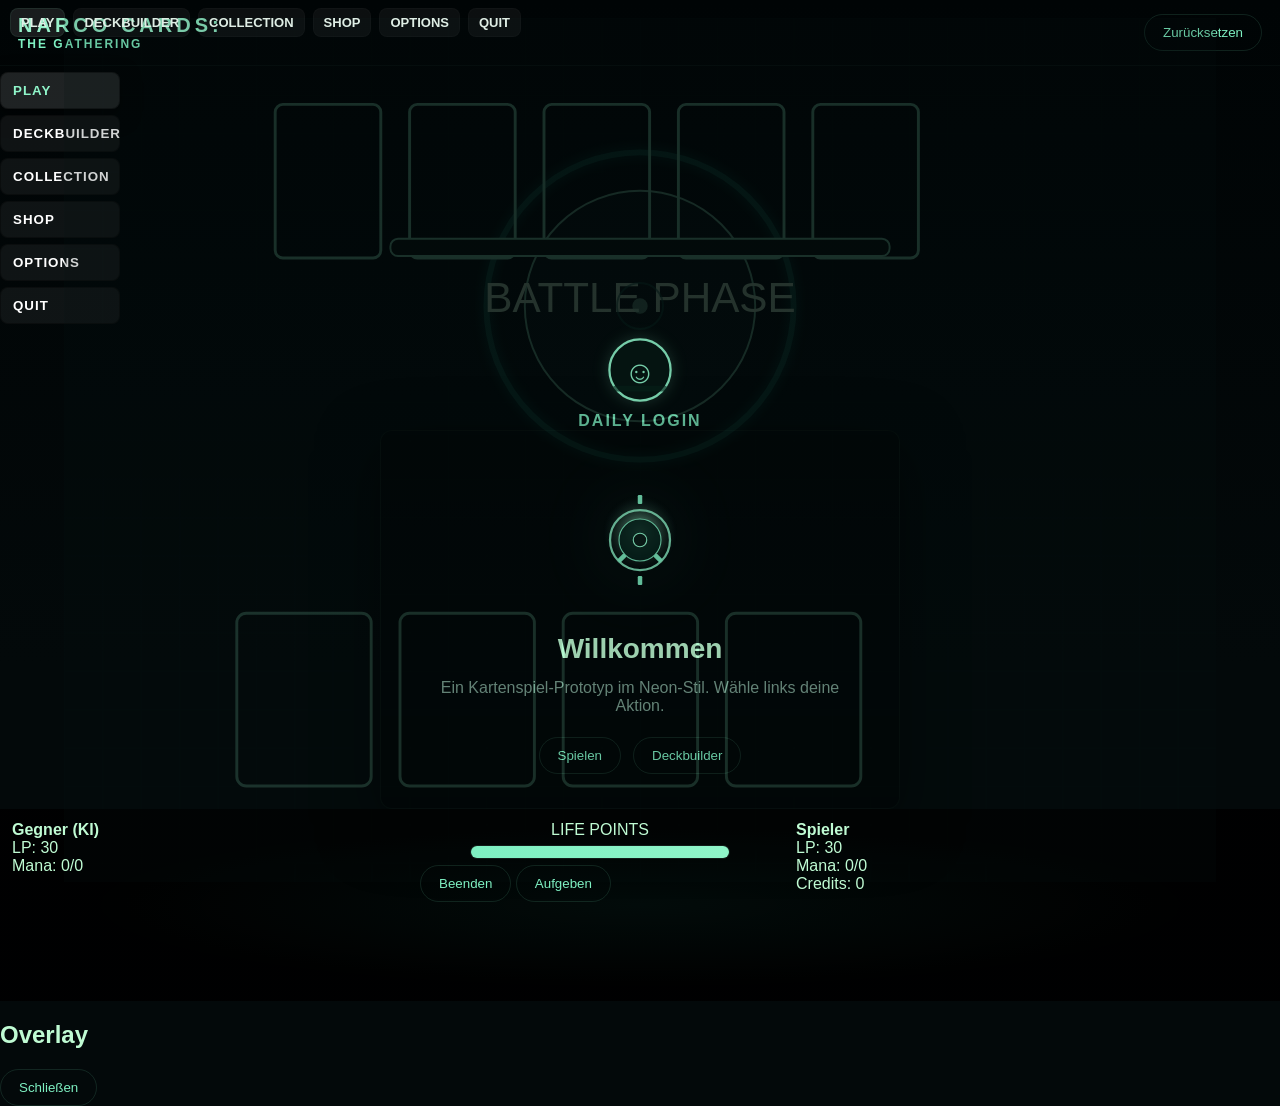
==== commit af7be018: "ui: refine menu visuals and replace battleboard with clean diagram (no arrows/labels); update index " ====
--- a/index.html
+++ b/index.html
@@ -15,6 +15,18 @@
         <button id="btn-reset" class="pill-btn">Zurücksetzen</button>
       </div>
     </header>
+
+    <!-- top small pillbar to match mobile screenshot -->
+    <div class="menu-topbar-fixed">
+      <nav class="menu-inline">
+        <button class="menu-pill active" data-target="play">PLAY</button>
+        <button class="menu-pill" data-target="deck">DECKBUILDER</button>
+        <button class="menu-pill" data-target="collection">COLLECTION</button>
+        <button class="menu-pill" data-target="shop">SHOP</button>
+        <button class="menu-pill" data-target="options">OPTIONS</button>
+        <button class="menu-pill" data-target="quit">QUIT</button>
+      </nav>
+    </div>
 
     <main class="stage">
       <!-- Main Menu / Intro with left vertical menu to match design -->
@@ -54,7 +66,7 @@
 
       <!-- Battle Screen -->
       <section id="screen-battle" class="screen">
-        <!-- battleboard diagram as background layer -->
+        <!-- clean battleboard diagram as background layer (no arrows/labels) -->
         <img src="assets/battleboard.svg" alt="Battle Diagram" class="battle-diagram" aria-hidden="true">
 
         <div class="battle-wrap">
--- a/css/menu-style.css
+++ b/css/menu-style.css
@@ -1,34 +1,48 @@
-/* Styling to match the provided neon menu design precisely */
+/* Styling to match the neon menu design and the clean battleboard background */
 :root{--bg:#020504;--neon:#8ff5c9;--neon-2:#7ef0c2;--accent:#bffbd3;--muted:#9fb3ad}
 *{box-sizing:border-box}
 body{margin:0;background:linear-gradient(180deg,#000405 0%, #03090a 60%);font-family:Segoe UI, Arial, sans-serif;color:var(--accent);}
 .menu-shell{min-height:100vh;display:flex;flex-direction:column}
-.menu-header{padding:14px 18px}
-.title-svg{width:60%;max-width:720px;display:block;margin:0 auto;filter:drop-shadow(0 0 10px rgba(143,245,201,0.25))}
-.menu-topbar{position:fixed;left:12px;top:10px;z-index:60}
+.hud{display:flex;align-items:center;justify-content:space-between;padding:14px 18px;border-bottom:1px solid rgba(143,245,201,0.03)}
+.title{font-weight:900;letter-spacing:4px;color:var(--neon);font-size:20px}
+.title .subtitle{display:block;font-size:12px;color:var(--neon-2);letter-spacing:2px}
+
+/* top small pillbar fixed to top-left like screenshot */
+.menu-topbar-fixed{position:fixed;left:10px;top:8px;z-index:200}
 .menu-inline{display:flex;gap:8px}
-.menu-pill{background:rgba(255,255,255,0.06);border-radius:6px;padding:8px 10px;border:1px solid rgba(255,255,255,0.03);color:var(--neon);font-weight:700;cursor:pointer;backdrop-filter: blur(6px)}
-.menu-pill.active{box-shadow:0 6px 28px rgba(126,240,194,0.06);border-color:rgba(126,240,194,0.18);}
+.menu-pill{background:rgba(200,200,200,0.06);border-radius:8px;padding:6px 10px;border:1px solid rgba(255,255,255,0.02);color:#dfeee5;font-weight:700;cursor:pointer;font-size:13px}
+.menu-pill.active{background:rgba(200,200,200,0.12);box-shadow:none;border-color:rgba(126,240,194,0.08)}
 
-.menu-content{display:flex;gap:12px;padding:40px 28px 80px}
+.menu-content{display:flex;gap:12px;padding:80px 28px 80px}
 .menu-left-vertical{width:220px;display:flex;flex-direction:column;gap:18px}
-.menu-left-vertical ul{list-style:none;padding:0;margin:0}
-.left-item{display:block;width:100%;text-align:left;padding:12px 16px;border-radius:6px;background:rgba(255,255,255,0.02);border-left:4px solid transparent;color:var(--neon);font-weight:700;letter-spacing:2px;cursor:pointer}
-.left-item.active{border-left-color:var(--neon-2);background:linear-gradient(180deg, rgba(126,240,194,0.03), rgba(0,0,0,0.15));box-shadow:inset 0 0 18px rgba(126,240,194,0.035)}
-.daily-wrap{margin-top:auto;display:flex;flex-direction:column;align-items:center;gap:8px}
-.daily-svg{width:72px;height:72px;filter:drop-shadow(0 0 8px rgba(143,245,201,0.2))}
+.menu-list{list-style:none;padding:0;margin:0}
+
+/* left stacked rounded pills like screenshot */
+.left-item{display:block;width:120px;text-align:left;padding:10px 12px;border-radius:8px;background:rgba(255,255,255,0.06);color:#fff;font-weight:700;letter-spacing:1px;cursor:pointer;border:1px solid rgba(0,0,0,0.35);margin:6px 0}
+.left-item.active{background:rgba(255,255,255,0.12);color:var(--neon);box-shadow:0 6px 20px rgba(0,0,0,0.5);}
+
+.daily-wrap{margin-top:12px;display:flex;flex-direction:column;align-items:center;gap:8px}
+.daily-svg{width:68px;height:68px;filter:drop-shadow(0 0 8px rgba(143,245,201,0.2))}
 .daily-text{color:var(--neon-2);font-weight:700;letter-spacing:2px}
 
-.menu-center-holo{flex:1;display:flex;align-items:flex-start;justify-content:center}
-.holo-card{width:540px;max-width:92%;padding:40px;border-radius:12px;background:linear-gradient(180deg, rgba(0,0,0,0.25), rgba(0,0,0,0.45));border:1px solid rgba(126,240,194,0.04);box-shadow:0 18px 60px rgba(0,0,0,0.6);display:flex;flex-direction:column;align-items:center;gap:10px}
-.holo-img{width:160px;filter:drop-shadow(0 0 40px rgba(126,240,194,0.12))}
-.holo-card h1{margin:8px 0 4px 0;font-size:32px;color:#bffbd3}
+.menu-center{flex:1;display:flex;align-items:flex-start;justify-content:center}
+.holo-card{width:520px;max-width:92%;padding:34px;border-radius:12px;background:linear-gradient(180deg, rgba(0,0,0,0.25), rgba(0,0,0,0.45));border:1px solid rgba(126,240,194,0.03);box-shadow:0 18px 60px rgba(0,0,0,0.6);display:flex;flex-direction:column;align-items:center;gap:10px}
+.holo-img{width:150px;filter:drop-shadow(0 0 40px rgba(126,240,194,0.12))}
+.holo-card h1{margin:8px 0 4px 0;font-size:28px;color:#bffbd3}
 .holo-card p{margin:0;color:rgba(200,255,230,0.6);text-align:center}
 .cta-row{display:flex;gap:12px;margin-top:12px}
 .pill-btn{padding:10px 18px;border-radius:999px;border:1px solid rgba(126,240,194,0.12);background:transparent;color:var(--neon-2);cursor:pointer}
 .pill-btn:hover{background:rgba(126,240,194,0.05)}
 
-/* tooltip visuals */
+/* battleboard visuals */
+.battle-diagram{position:absolute;inset:0;margin:auto;max-width:100%;width:90%;height:auto;opacity:0.2;pointer-events:none;filter:grayscale(10%) drop-shadow(0 8px 40px rgba(0,255,180,0.02));}
+.battle-wrap{position:relative;display:grid;grid-template-columns:1fr 360px 1fr;gap:16px;width:100%;max-width:1200px;padding:12px;z-index:2}
+.life-row{display:flex;flex-direction:column;align-items:center;gap:6px;margin-bottom:6px}
+.life-bar{width:260px;height:14px;background:rgba(255,255,255,0.04);border-radius:8px;border:1px solid rgba(143,245,201,0.06);overflow:hidden}
+.life-bar #life-fill{height:100%;background:linear-gradient(90deg,#7ef0c2,#8ff5c9);width:50%}
+.board{display:flex;gap:8px;min-height:96px;align-items:flex-end;z-index:3}
+.screen#screen-battle{background:radial-gradient(ellipse at center, rgba(0,15,10,0.35) 0%, rgba(0,0,0,0.95) 60%)}
+
 .card-tooltip{position:fixed;background:rgba(3,10,8,0.96);color:var(--neon);padding:10px;border-radius:6px;border:1px solid rgba(126,240,194,0.12);max-width:240px;z-index:1200;display:none}
 
-@media (max-width:700px){ .menu-left-vertical{width:86px} .title-svg{width:90%} .holo-card{padding:20px} }
+@media (max-width:700px){ .menu-left{display:none} .menu-topbar-fixed{left:8px;top:6px} .menu-content{padding:60px 12px} .holo-card{padding:18px} }
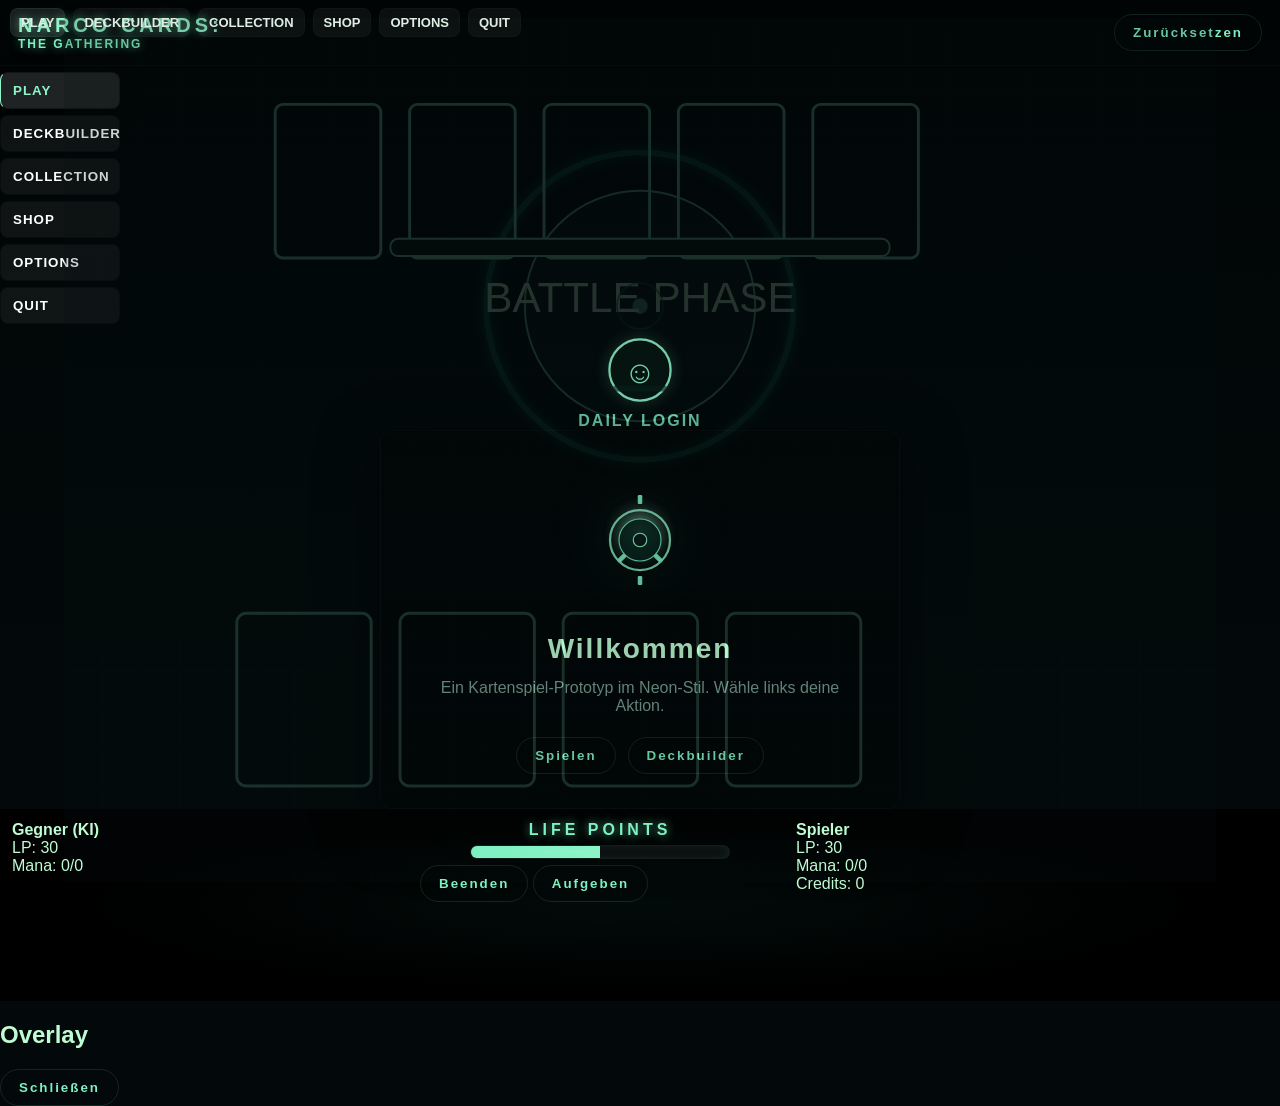
==== commit 1d89f4bc: "design: add exact CSS variables and neon effects system based on reference images (7-10)" ====
--- a/index.html
+++ b/index.html
@@ -4,13 +4,15 @@
   <meta charset="utf-8">
   <meta name="viewport" content="width=device-width,initial-scale=1">
   <title>Narco Cards: The Gathering — Prototype</title>
+  <link rel="stylesheet" href="css/variables.css">
+  <link rel="stylesheet" href="css/neon-effects.css">
   <link rel="stylesheet" href="css/menu-style.css">
   <link rel="stylesheet" href="css/style.css">
 </head>
 <body>
   <div id="app" class="app">
     <header class="hud">
-      <div class="title">NARCO CARDS: <span class="subtitle">THE GATHERING</span></div>
+      <div class="title neon-text">NARCO CARDS: <span class="subtitle">THE GATHERING</span></div>
       <div class="hud-actions">
         <button id="btn-reset" class="pill-btn">Zurücksetzen</button>
       </div>
@@ -41,7 +43,7 @@
             <li><button id="menu-quit" class="left-item">QUIT</button></li>
           </ul>
           <div class="daily-wrap">
-            <img src="assets/daily.svg" alt="Daily" class="daily-svg">
+            <img src="assets/daily.svg" alt="Daily" class="daily-svg glow-teal">
             <div class="daily-text" id="daily-login">DAILY LOGIN</div>
           </div>
         </div>
@@ -82,8 +84,8 @@
 
           <div class="log-and-controls">
             <div class="life-row">
-              <div class="life-label">LIFE POINTS</div>
-              <div class="life-bar"><div id="life-fill" style="width:100%"></div></div>
+              <div class="life-label neon-text">LIFE POINTS</div>
+              <div class="life-bar"><div id="life-fill"></div></div>
             </div>
             <div class="log" id="game-log"></div>
             <div class="battle-controls">
--- a/css/variables.css
+++ b/css/variables.css
@@ -0,0 +1,103 @@
+/* Narco Cards Neon Design System - Exakte CSS-Variablen basierend auf Referenzbildern */
+:root {
+  /* Primary Neon Colors */
+  --neon-primary: #7ef0c2;        /* Teal glow primary */
+  --neon-secondary: #8ff5c9;      /* Bright cyan accent */
+  --neon-bright: #bffbd3;         /* Very bright cyan for strong highlights */
+  --neon-muted: #5fd9b0;          /* Darker teal for less prominent elements */
+  
+  /* Secondary Accents (Pink/Purple for secondary UI, rare cards) */
+  --accent-pink: #ff8a8a;         /* Soft pink glow */
+  --accent-purple: #ff6ab0;       /* Purple accent for rare/special */
+  
+  /* Background Colors */
+  --bg-dark: #020504;             /* Darkest background (near black) */
+  --bg-base: #050810;             /* Base dark blue-tinted background */
+  --bg-light: #0a1518;            /* Slightly lighter for contrast layers */
+  --bg-card: #06221b;             /* Dark teal tint for card backgrounds */
+  
+  /* Text Colors */
+  --text-primary: #bffbd3;        /* Bright cyan for primary text/headings */
+  --text-secondary: #8ff5c9;      /* Secondary neon text */
+  --text-muted: #5fa89e;          /* Muted text for secondary info */
+  --text-inactive: #3a6f65;       /* Inactive/disabled text */
+  
+  /* UI Element Colors */
+  --button-bg: rgba(255, 255, 255, 0.04);     /* Very subtle semi-transparent */
+  --button-bg-hover: rgba(126, 240, 194, 0.08);     /* Neon tint on hover */
+  --button-bg-active: rgba(126, 240, 194, 0.16);    /* Strong neon on active */
+  --button-border: rgba(126, 240, 194, 0.12);       /* Neon border tint */
+  --button-border-active: rgba(126, 240, 194, 0.24);/* Strong border when active */
+  
+  /* Glow & Shadow Effects */
+  --glow-color: #7ef0c2;          /* Primary glow (teal) */
+  --glow-color-secondary: #ff8a8a;/* Secondary glow (pink) */
+  --shadow-light: 0 6px 20px rgba(0, 0, 0, 0.5);    /* Soft shadow */
+  --shadow-medium: 0 12px 40px rgba(0, 0, 0, 0.7);  /* Medium depth shadow */
+  --shadow-deep: 0 20px 60px rgba(0, 0, 0, 0.9);    /* Deep shadow */
+  
+  /* Glow Filter Values */
+  --glow-blur: 12px;              /* Standard glow blur radius */
+  --glow-blur-strong: 20px;       /* Strong glow (titles, holo) */
+  --glow-opacity: 0.3;            /* Glow layer opacity */
+  
+  /* Grid & Pattern */
+  --grid-color: #08302b;          /* Grid line color (dark teal) */
+  --grid-opacity: 0.35;           /* Grid pattern opacity over background */
+  
+  /* Transitions & Animations */
+  --transition-fast: 0.12s ease;  /* Fast feedback (hover, click) */
+  --transition-normal: 0.24s ease;/* Standard transition */
+  --transition-slow: 0.36s ease;  /* Smooth fade (screen transitions) */
+  
+  /* Spacing & Layout */
+  --spacing-xs: 4px;
+  --spacing-sm: 8px;
+  --spacing-md: 12px;
+  --spacing-lg: 16px;
+  --spacing-xl: 24px;
+  --spacing-2xl: 32px;
+  
+  /* Border Radius */
+  --radius-sm: 4px;
+  --radius-md: 8px;
+  --radius-lg: 12px;
+  --radius-full: 999px;
+  
+  /* Font Stack */
+  --font-family: "Segoe UI", Arial, Helvetica, sans-serif;
+  --font-mono: "Courier New", monospace;
+  
+  /* Font Sizes (mobile-first, scale up for desktop) */
+  --font-xs: 12px;
+  --font-sm: 13px;
+  --font-base: 14px;
+  --font-md: 16px;
+  --font-lg: 18px;
+  --font-xl: 24px;
+  --font-2xl: 28px;
+  --font-3xl: 32px;
+  --font-4xl: 48px;
+  
+  /* Letter Spacing (for neon, cyberpunk aesthetic) */
+  --letter-spacing-tight: 0px;
+  --letter-spacing-normal: 1px;
+  --letter-spacing-wide: 2px;
+  --letter-spacing-wider: 4px;
+  --letter-spacing-widest: 6px;
+}
+
+/* Dark mode (future: can add light mode variants) */
+@media (prefers-color-scheme: dark) {
+  :root {
+    /* Already dark-optimized by default */
+  }
+}
+
+/* High DPI / Retina displays: slightly stronger glow for visibility */
+@media (-webkit-min-device-pixel-ratio: 2), (min-resolution: 192dpi) {
+  :root {
+    --glow-blur: 14px;
+    --glow-blur-strong: 24px;
+  }
+}
--- a/css/neon-effects.css
+++ b/css/neon-effects.css
@@ -0,0 +1,298 @@
+/* Narco Cards - Neon Glow & Effects Snippets */
+
+/* Reusable glow effect via filter */
+@keyframes neon-glow-pulse {
+  0%, 100% { filter: drop-shadow(0 0 8px var(--glow-color)); opacity: 1; }
+  50% { filter: drop-shadow(0 0 16px var(--glow-color)); opacity: 0.95; }
+}
+
+@keyframes neon-glow-pulse-strong {
+  0%, 100% { filter: drop-shadow(0 0 12px var(--glow-color)) drop-shadow(0 0 24px var(--glow-color)); opacity: 1; }
+  50% { filter: drop-shadow(0 0 20px var(--glow-color)) drop-shadow(0 0 40px var(--glow-color)); opacity: 0.98; }
+}
+
+/* SVG/IMG glow effect class */
+.glow-teal {
+  filter: drop-shadow(0 0 var(--glow-blur) var(--glow-color));
+  animation: neon-glow-pulse 3s infinite;
+}
+
+.glow-teal-strong {
+  filter: drop-shadow(0 0 var(--glow-blur-strong) var(--glow-color))
+          drop-shadow(0 0 calc(var(--glow-blur-strong) * 1.5) rgba(126, 240, 194, 0.5));
+  animation: neon-glow-pulse-strong 2.5s infinite;
+}
+
+.glow-pink {
+  filter: drop-shadow(0 0 var(--glow-blur) var(--accent-pink));
+  animation: neon-glow-pulse 3s infinite;
+}
+
+/* Neon Text Effect */
+.neon-text {
+  color: var(--neon-primary);
+  font-weight: 900;
+  letter-spacing: var(--letter-spacing-wider);
+  text-shadow:
+    0 0 8px rgba(126, 240, 194, 0.5),
+    0 0 16px rgba(126, 240, 194, 0.3),
+    0 0 24px rgba(126, 240, 194, 0.2);
+}
+
+.neon-text-bright {
+  color: var(--neon-bright);
+  font-weight: 900;
+  letter-spacing: var(--letter-spacing-widest);
+  text-shadow:
+    0 0 10px rgba(191, 251, 211, 0.6),
+    0 0 20px rgba(126, 240, 194, 0.4),
+    0 0 30px rgba(126, 240, 194, 0.2);
+}
+
+/* Neon Border (thin outline with glow) */
+.neon-border {
+  border: 1px solid var(--neon-primary);
+  box-shadow: 0 0 8px rgba(126, 240, 194, 0.3) inset,
+              0 0 12px rgba(126, 240, 194, 0.2);
+}
+
+.neon-border-strong {
+  border: 2px solid var(--neon-secondary);
+  box-shadow: 0 0 12px rgba(143, 245, 201, 0.5) inset,
+              0 0 20px rgba(143, 245, 201, 0.3),
+              0 0 32px rgba(143, 245, 201, 0.15);
+}
+
+/* Grid Background Pattern */
+.grid-bg {
+  background-image:
+    linear-gradient(0deg, var(--grid-color) 1px, transparent 1px),
+    linear-gradient(90deg, var(--grid-color) 1px, transparent 1px);
+  background-size: 40px 40px;
+  background-position: 0 0, 0 0;
+  opacity: var(--grid-opacity);
+}
+
+/* Vignette Effect (darkened edges) */
+.vignette {
+  position: relative;
+}
+
+.vignette::after {
+  content: "";
+  position: absolute;
+  inset: 0;
+  background: radial-gradient(ellipse at center, transparent 0%, rgba(2, 5, 4, 0.6) 100%);
+  pointer-events: none;
+}
+
+/* Button States (Neon Pills) */
+.pill-btn {
+  padding: var(--spacing-sm) var(--spacing-lg);
+  border-radius: var(--radius-full);
+  border: 1px solid var(--button-border);
+  background: var(--button-bg);
+  color: var(--neon-primary);
+  font-weight: 700;
+  cursor: pointer;
+  transition: all var(--transition-fast);
+  letter-spacing: var(--letter-spacing-wide);
+}
+
+.pill-btn:hover {
+  background: var(--button-bg-hover);
+  border-color: var(--button-border-active);
+  box-shadow: 0 0 12px rgba(126, 240, 194, 0.2);
+}
+
+.pill-btn:active, .pill-btn.active {
+  background: var(--button-bg-active);
+  border-color: var(--button-border-active);
+  box-shadow: 0 0 16px rgba(126, 240, 194, 0.3) inset,
+              0 0 20px rgba(126, 240, 194, 0.15);
+}
+
+/* Left Menu Item (vertical stacked button with accent indicator) */
+.left-item {
+  display: block;
+  width: 100%;
+  text-align: left;
+  padding: var(--spacing-md) var(--spacing-md);
+  border-radius: var(--radius-md);
+  background: var(--button-bg);
+  color: var(--text-primary);
+  font-weight: 700;
+  letter-spacing: var(--letter-spacing-wide);
+  cursor: pointer;
+  border: 1px solid transparent;
+  border-left: 4px solid transparent;
+  margin: var(--spacing-sm) 0;
+  transition: all var(--transition-fast);
+}
+
+.left-item:hover {
+  background: var(--button-bg-hover);
+  border-left-color: var(--neon-muted);
+}
+
+.left-item.active {
+  background: linear-gradient(90deg, rgba(126, 240, 194, 0.12), rgba(0, 0, 0, 0.1));
+  border-left-color: var(--neon-secondary);
+  color: var(--neon-bright);
+  box-shadow: 0 0 16px rgba(126, 240, 194, 0.15) inset,
+              0 0 8px rgba(126, 240, 194, 0.08);
+}
+
+/* Hologram Card (centered, multi-layer glow) */
+.holo-card {
+  padding: var(--spacing-2xl);
+  border-radius: var(--radius-lg);
+  background: linear-gradient(180deg, rgba(0, 0, 0, 0.25), rgba(0, 0, 0, 0.45));
+  border: 1px solid rgba(126, 240, 194, 0.06);
+  box-shadow: var(--shadow-deep),
+              0 0 20px rgba(126, 240, 194, 0.1);
+  display: flex;
+  flex-direction: column;
+  align-items: center;
+  gap: var(--spacing-md);
+}
+
+.holo-img {
+  width: 140px;
+  filter: drop-shadow(0 0 var(--glow-blur-strong) var(--glow-color));
+  animation: neon-glow-pulse-strong 2.5s infinite;
+}
+
+.holo-card h1 {
+  margin: var(--spacing-md) 0 var(--spacing-sm) 0;
+  font-size: var(--font-2xl);
+  color: var(--text-primary);
+  letter-spacing: var(--letter-spacing-wide);
+}
+
+.holo-card p {
+  margin: 0;
+  color: rgba(200, 255, 230, 0.6);
+  text-align: center;
+}
+
+/* Battle Board Life Bar */
+.life-bar {
+  width: 260px;
+  height: 14px;
+  background: rgba(255, 255, 255, 0.04);
+  border-radius: var(--radius-lg);
+  border: 1px solid rgba(143, 245, 201, 0.06);
+  overflow: hidden;
+  box-shadow: 0 0 8px rgba(126, 240, 194, 0.1) inset;
+}
+
+.life-bar #life-fill {
+  height: 100%;
+  background: linear-gradient(90deg, var(--neon-primary), var(--neon-secondary));
+  box-shadow: 0 0 12px rgba(126, 240, 194, 0.4) inset;
+  animation: neon-glow-pulse 2s infinite;
+}
+
+/* Battle Unit Card on Board */
+.unit {
+  background: linear-gradient(180deg, rgba(255, 255, 255, 0.02), rgba(0, 0, 0, 0.2));
+  padding: var(--spacing-md);
+  border-radius: var(--radius-md);
+  border: 1px solid rgba(143, 245, 201, 0.08);
+  min-width: 90px;
+  text-align: center;
+  cursor: pointer;
+  transition: all var(--transition-fast);
+}
+
+.unit:hover {
+  border-color: rgba(143, 245, 201, 0.2);
+  box-shadow: 0 6px 20px rgba(126, 240, 194, 0.12);
+  transform: translateY(-4px);
+}
+
+.unit.can-attack {
+  border-color: var(--neon-primary);
+  box-shadow: 0 0 12px rgba(126, 240, 194, 0.2);
+}
+
+.unit.selected {
+  outline: 2px solid var(--neon-secondary);
+  transform: translateY(-6px);
+  box-shadow: 0 8px 24px rgba(126, 240, 194, 0.25);
+}
+
+/* Card Grid (collection, deckbuilder, shop) */
+.card-grid {
+  display: grid;
+  grid-template-columns: repeat(auto-fit, minmax(140px, 1fr));
+  gap: var(--spacing-md);
+}
+
+.tc-card {
+  background: linear-gradient(180deg, rgba(255, 255, 255, 0.02), rgba(0, 0, 0, 0.25));
+  padding: var(--spacing-md);
+  border-radius: var(--radius-md);
+  border: 1px solid rgba(143, 245, 201, 0.08);
+  cursor: pointer;
+  transition: all var(--transition-fast);
+}
+
+.tc-card:hover {
+  transform: translateY(-6px);
+  box-shadow: 0 10px 30px rgba(0, 0, 0, 0.5);
+  border-color: rgba(143, 245, 201, 0.15);
+}
+
+.tc-card .name {
+  font-weight: 700;
+  color: var(--neon-primary);
+}
+
+.tc-card .meta {
+  font-size: var(--font-xs);
+  color: var(--text-muted);
+  margin-top: var(--spacing-sm);
+}
+
+/* Tooltip */
+.card-tooltip {
+  position: fixed;
+  background: rgba(3, 10, 8, 0.96);
+  color: var(--neon-primary);
+  padding: var(--spacing-md);
+  border-radius: var(--radius-md);
+  border: 1px solid rgba(126, 240, 194, 0.2);
+  max-width: 240px;
+  z-index: 1200;
+  display: none;
+  box-shadow: 0 0 16px rgba(126, 240, 194, 0.15);
+}
+
+/* Toast Notification */
+.toast {
+  position: fixed;
+  left: 50%;
+  bottom: 36px;
+  transform: translateX(-50%);
+  background: rgba(10, 20, 16, 0.94);
+  padding: var(--spacing-md) var(--spacing-lg);
+  border-radius: var(--radius-md);
+  border: 1px solid var(--neon-primary);
+  color: var(--neon-primary);
+  display: none;
+  box-shadow: 0 0 20px rgba(126, 240, 194, 0.2);
+  font-weight: 700;
+}
+
+/* Accessibility: Focus States */
+button:focus-visible {
+  outline: 2px solid var(--neon-primary);
+  outline-offset: 2px;
+}
+
+input:focus-visible {
+  outline: 2px solid var(--neon-primary);
+  outline-offset: 2px;
+}
